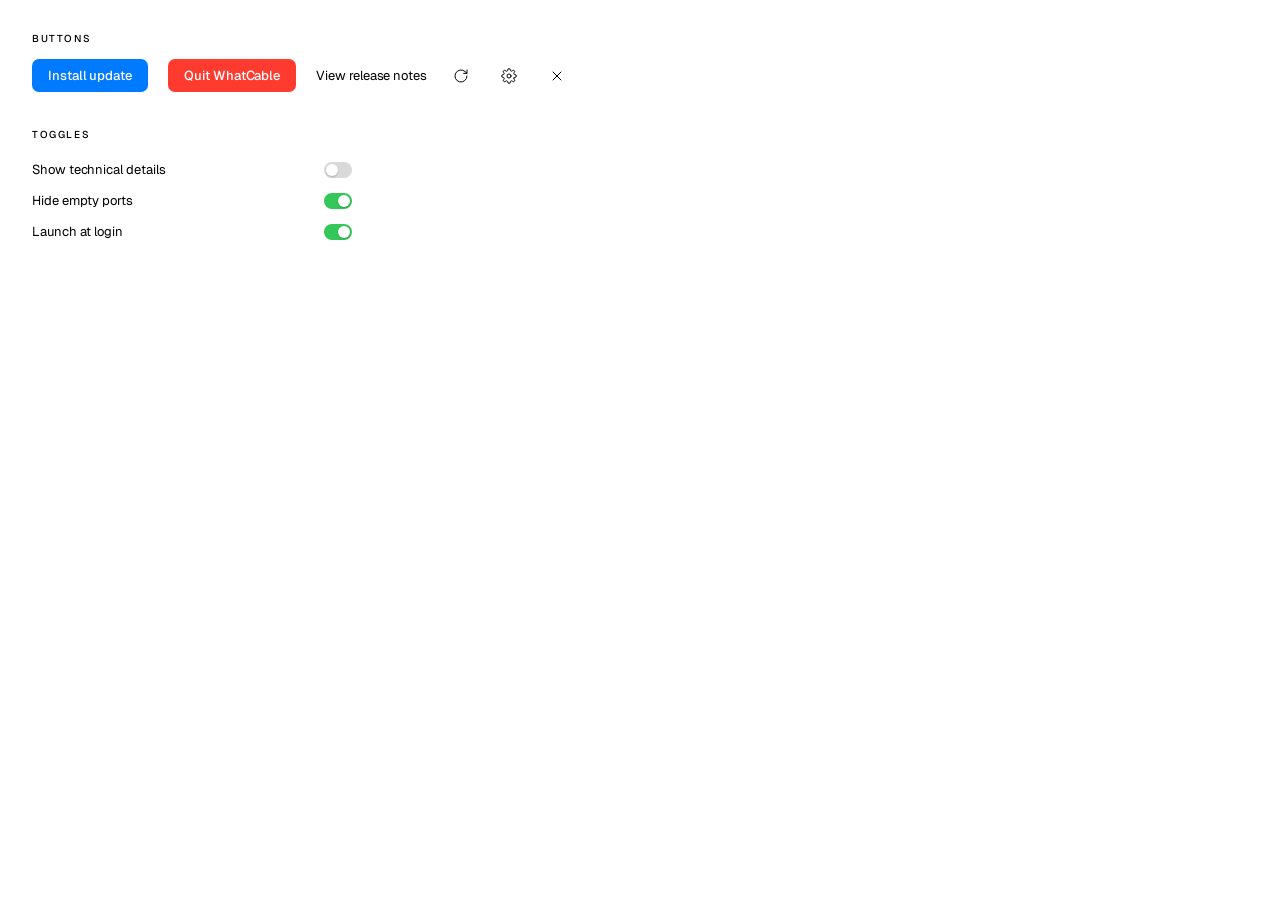
==== design/whatcable-design-system/preview/component-buttons-toggles.html @ b9a7990b "Apply compact design system UI" ====
<!doctype html>
<html lang="en">
<head>
<meta charset="utf-8">
<title>WhatCable. Buttons & toggles</title>
<link href="https://fonts.googleapis.com/css2?family=Geist:wght@400;500;600&display=swap" rel="stylesheet">
<link rel="stylesheet" href="./colors_and_type.css">
<style>
  :root { --font: "Geist", -apple-system, system-ui, sans-serif; }
  body {
    margin: 0; padding: 32px;
    background: #fff;
    font-family: var(--font);
    -webkit-font-smoothing: antialiased;
    display: flex; flex-direction: column; gap: 36px;
  }
  *, *::before, *::after { box-sizing: border-box; }

  .label {
    font-size: 10px; font-weight: 500;
    letter-spacing: 0.16em;
    text-transform: uppercase;
    color: var(--fg-tertiary);
    margin-bottom: 14px;
  }

  .row { display: flex; gap: 20px; align-items: center; flex-wrap: wrap; }

  /* Primary. system blue, the default action */
  .btn-primary {
    font: inherit;
    font-size: 13px; font-weight: 500;
    color: #fff;
    background: #007AFF;
    border: 0;
    padding: 8px 16px;
    border-radius: 7px;
    cursor: pointer;
    letter-spacing: -0.005em;
  }
  .btn-primary:hover { background: #1A88FF; }

  /* Destructive. red, sparingly */
  .btn-destructive {
    font: inherit;
    font-size: 13px; font-weight: 500;
    color: #fff;
    background: #FF3B30;
    border: 0;
    padding: 8px 16px;
    border-radius: 7px;
    cursor: pointer;
    letter-spacing: -0.005em;
  }
  .btn-destructive:hover { background: #FF5147; }

  /* Secondary. text only, underline on hover */
  .btn-text {
    font: inherit;
    font-size: 13px; font-weight: 400;
    color: var(--fg-secondary);
    background: transparent;
    border: 0;
    padding: 8px 0;
    cursor: pointer;
    letter-spacing: -0.005em;
  }
  .btn-text:hover { color: var(--fg-primary); }

  /* Icon-only. just the glyph */
  .btn-icon {
    font: inherit;
    background: transparent;
    border: 0;
    padding: 6px;
    cursor: pointer;
    color: var(--fg-tertiary);
    display: grid; place-items: center;
    border-radius: 4px;
  }
  .btn-icon:hover { color: var(--fg-primary); }
  .btn-icon svg { width: 16px; height: 16px; }

  /* Toggle. minimal pill */
  .tog-row {
    display: flex; align-items: center; gap: 12px;
    font-size: 13px;
    color: var(--fg-primary);
    letter-spacing: -0.005em;
    padding: 6px 0;
  }
  .tog {
    position: relative;
    width: 28px; height: 16px;
    background: rgba(0,0,0,0.15);
    border-radius: 999px;
    flex: 0 0 28px;
    transition: background 120ms;
  }
  .tog::after {
    content: "";
    position: absolute; top: 2px; left: 2px;
    width: 12px; height: 12px;
    background: #fff;
    border-radius: 50%;
    box-shadow: 0 1px 2px rgba(0,0,0,0.2);
    transition: left 120ms;
  }
  .tog.on { background: #34C759; }
  .tog.on::after { left: 14px; }

  .tog-stack { display: flex; flex-direction: column; gap: 2px; max-width: 320px; }
</style>
</head>
<body>

  <div>
    <div class="label">Buttons</div>
    <div class="row">
      <button class="btn-primary">Install update</button>
      <button class="btn-destructive">Quit WhatCable</button>
      <button class="btn-text">View release notes</button>
      <button class="btn-icon" title="Refresh" aria-label="Refresh">
        <svg viewBox="0 0 24 24" fill="none" stroke="currentColor" stroke-width="1.5" stroke-linecap="round" stroke-linejoin="round"><path d="M21 12a9 9 0 1 1-3-6.7L21 8"/><path d="M21 3v5h-5"/></svg>
      </button>
      <button class="btn-icon" title="Settings" aria-label="Settings">
        <svg viewBox="0 0 24 24" fill="none" stroke="currentColor" stroke-width="1.5" stroke-linecap="round" stroke-linejoin="round"><circle cx="12" cy="12" r="3"/><path d="M19.4 15a1.7 1.7 0 0 0 .3 1.8l.1.1a2 2 0 1 1-2.8 2.8l-.1-.1a1.7 1.7 0 0 0-1.8-.3 1.7 1.7 0 0 0-1 1.5V21a2 2 0 1 1-4 0v-.1a1.7 1.7 0 0 0-1.1-1.5 1.7 1.7 0 0 0-1.8.3l-.1.1a2 2 0 1 1-2.8-2.8l.1-.1a1.7 1.7 0 0 0 .3-1.8 1.7 1.7 0 0 0-1.5-1H3a2 2 0 1 1 0-4h.1a1.7 1.7 0 0 0 1.5-1.1 1.7 1.7 0 0 0-.3-1.8l-.1-.1a2 2 0 1 1 2.8-2.8l.1.1a1.7 1.7 0 0 0 1.8.3H9a1.7 1.7 0 0 0 1-1.5V3a2 2 0 1 1 4 0v.1a1.7 1.7 0 0 0 1 1.5 1.7 1.7 0 0 0 1.8-.3l.1-.1a2 2 0 1 1 2.8 2.8l-.1.1a1.7 1.7 0 0 0-.3 1.8V9a1.7 1.7 0 0 0 1.5 1H21a2 2 0 1 1 0 4h-.1a1.7 1.7 0 0 0-1.5 1z"/></svg>
      </button>
      <button class="btn-icon" title="Close" aria-label="Close">
        <svg viewBox="0 0 24 24" fill="none" stroke="currentColor" stroke-width="1.5" stroke-linecap="round" stroke-linejoin="round"><path d="M6 6l12 12M18 6 6 18"/></svg>
      </button>
    </div>
  </div>

  <div>
    <div class="label">Toggles</div>
    <div class="tog-stack">
      <div class="tog-row"><div>Show technical details</div><div style="flex:1"></div><div class="tog"></div></div>
      <div class="tog-row"><div>Hide empty ports</div><div style="flex:1"></div><div class="tog on"></div></div>
      <div class="tog-row"><div>Launch at login</div><div style="flex:1"></div><div class="tog on"></div></div>
    </div>
  </div>

</body>
</html>
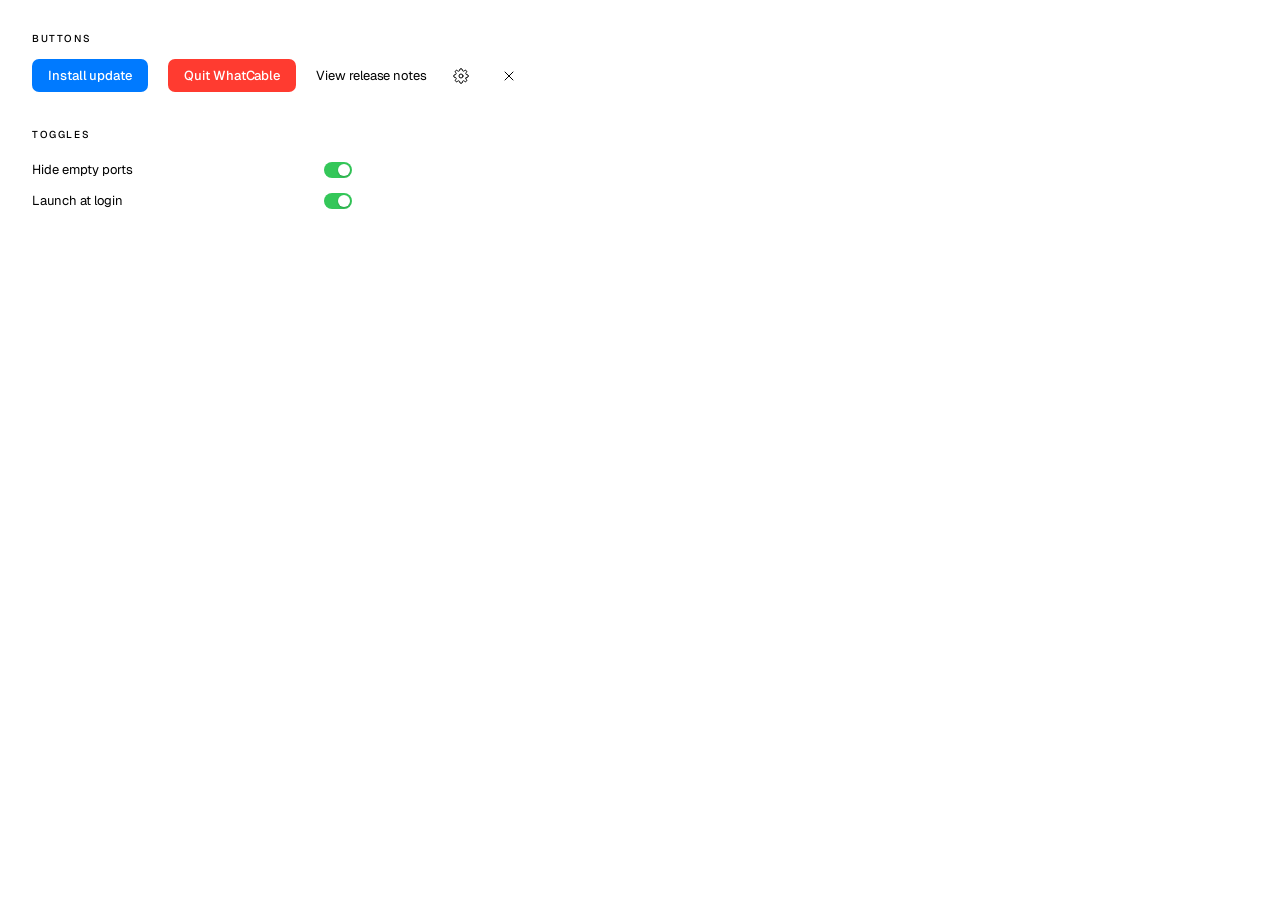
==== commit 9a62bf71: "Simplify menu bar app surface" ====
--- a/design/whatcable-design-system/preview/component-buttons-toggles.html
+++ b/design/whatcable-design-system/preview/component-buttons-toggles.html
@@ -120,9 +120,6 @@
       <button class="btn-primary">Install update</button>
       <button class="btn-destructive">Quit WhatCable</button>
       <button class="btn-text">View release notes</button>
-      <button class="btn-icon" title="Refresh" aria-label="Refresh">
-        <svg viewBox="0 0 24 24" fill="none" stroke="currentColor" stroke-width="1.5" stroke-linecap="round" stroke-linejoin="round"><path d="M21 12a9 9 0 1 1-3-6.7L21 8"/><path d="M21 3v5h-5"/></svg>
-      </button>
       <button class="btn-icon" title="Settings" aria-label="Settings">
         <svg viewBox="0 0 24 24" fill="none" stroke="currentColor" stroke-width="1.5" stroke-linecap="round" stroke-linejoin="round"><circle cx="12" cy="12" r="3"/><path d="M19.4 15a1.7 1.7 0 0 0 .3 1.8l.1.1a2 2 0 1 1-2.8 2.8l-.1-.1a1.7 1.7 0 0 0-1.8-.3 1.7 1.7 0 0 0-1 1.5V21a2 2 0 1 1-4 0v-.1a1.7 1.7 0 0 0-1.1-1.5 1.7 1.7 0 0 0-1.8.3l-.1.1a2 2 0 1 1-2.8-2.8l.1-.1a1.7 1.7 0 0 0 .3-1.8 1.7 1.7 0 0 0-1.5-1H3a2 2 0 1 1 0-4h.1a1.7 1.7 0 0 0 1.5-1.1 1.7 1.7 0 0 0-.3-1.8l-.1-.1a2 2 0 1 1 2.8-2.8l.1.1a1.7 1.7 0 0 0 1.8.3H9a1.7 1.7 0 0 0 1-1.5V3a2 2 0 1 1 4 0v.1a1.7 1.7 0 0 0 1 1.5 1.7 1.7 0 0 0 1.8-.3l.1-.1a2 2 0 1 1 2.8 2.8l-.1.1a1.7 1.7 0 0 0-.3 1.8V9a1.7 1.7 0 0 0 1.5 1H21a2 2 0 1 1 0 4h-.1a1.7 1.7 0 0 0-1.5 1z"/></svg>
       </button>
@@ -135,7 +132,6 @@
   <div>
     <div class="label">Toggles</div>
     <div class="tog-stack">
-      <div class="tog-row"><div>Show technical details</div><div style="flex:1"></div><div class="tog"></div></div>
       <div class="tog-row"><div>Hide empty ports</div><div style="flex:1"></div><div class="tog on"></div></div>
       <div class="tog-row"><div>Launch at login</div><div style="flex:1"></div><div class="tog on"></div></div>
     </div>
